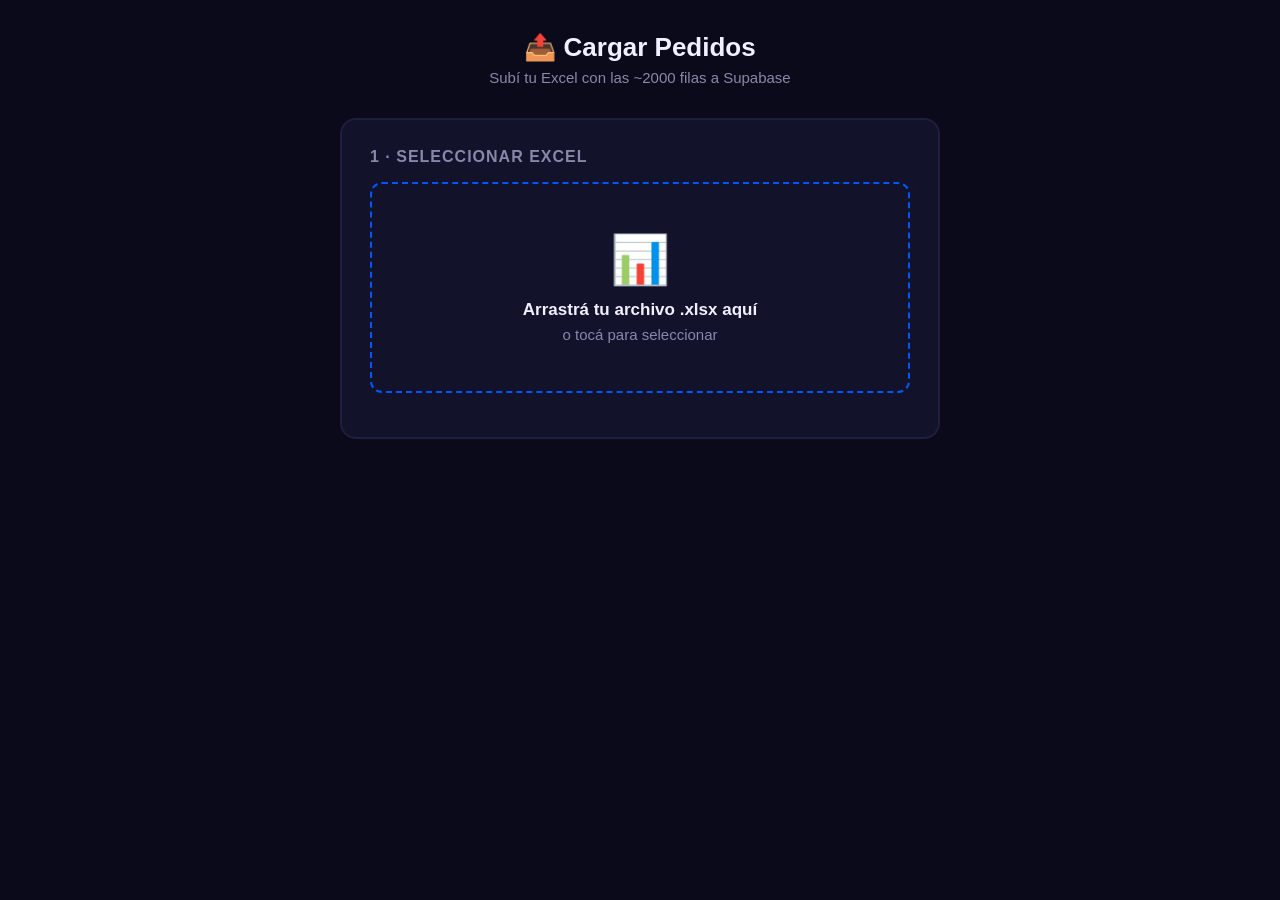
==== uploader.html @ 84cb0013 "feat: riel scanner inicial - camara, supabase, uploader excel" ====
<!DOCTYPE html>
<html lang="es">
<head>
  <meta charset="UTF-8"/>
  <meta name="viewport" content="width=device-width, initial-scale=1.0"/>
  <title>Cargar Pedidos Excel</title>
  <script src="https://cdn.sheetjs.com/xlsx-0.20.3/package/dist/xlsx.full.min.js"></script>
  <style>
    *{box-sizing:border-box;margin:0;padding:0}
    body{font-family:-apple-system,BlinkMacSystemFont,'Segoe UI',sans-serif;background:#0a0a1a;color:#f0f0ff;min-height:100vh;display:flex;flex-direction:column;align-items:center;padding:32px 16px}
    h1{font-size:26px;font-weight:900;margin-bottom:6px}
    .sub{color:#8888aa;margin-bottom:32px;font-size:15px}
    .card{background:#12122a;border:2px solid #1e1e3f;border-radius:16px;padding:28px;width:100%;max-width:600px;margin-bottom:20px}
    .card h2{font-size:16px;font-weight:700;margin-bottom:16px;color:#8888aa;text-transform:uppercase;letter-spacing:1px}
    .drop-zone{border:2px dashed #0057ff;border-radius:12px;padding:48px 20px;text-align:center;cursor:pointer;transition:all .2s;margin-bottom:16px}
    .drop-zone:hover,.drop-zone.drag{background:rgba(0,87,255,.08);border-color:#4d8aff}
    .drop-zone .icon{font-size:48px;margin-bottom:12px}
    .drop-zone p{color:#8888aa;font-size:15px}
    .drop-zone strong{display:block;color:#f0f0ff;font-size:17px;margin-bottom:6px}
    input[type=file]{display:none}
    .btn{width:100%;background:#0057ff;color:#fff;border:none;border-radius:12px;padding:16px;font-size:17px;font-weight:800;cursor:pointer;transition:background .15s;letter-spacing:.5px}
    .btn:disabled{background:#333355;cursor:not-allowed}
    .btn:hover:not(:disabled){background:#003dc2}
    .btn-danger{background:#ff1744}
    .btn-danger:hover:not(:disabled){background:#c4001a}
    .preview{overflow-x:auto;margin-top:16px}
    table{border-collapse:collapse;width:100%;font-size:12px}
    th{background:#1e1e3f;padding:8px 10px;text-align:left;color:#8888aa;white-space:nowrap}
    td{padding:7px 10px;border-bottom:1px solid #1e1e3f;white-space:nowrap}
    .progress-wrap{background:#1e1e3f;border-radius:8px;height:12px;margin:12px 0;overflow:hidden}
    .progress-bar{height:100%;background:#0057ff;border-radius:8px;transition:width .3s;width:0}
    .log{background:#000814;border-radius:10px;padding:14px;font-family:monospace;font-size:13px;max-height:220px;overflow-y:auto;margin-top:12px;line-height:1.7}
    .log .ok{color:#00c853}
    .log .err{color:#ff1744}
    .log .info{color:#8888aa}
    .stats{display:grid;grid-template-columns:repeat(3,1fr);gap:12px;margin-top:16px}
    .stat{background:#1e1e3f;border-radius:10px;padding:16px;text-align:center}
    .stat-n{font-size:30px;font-weight:900;color:#0057ff}
    .stat-l{font-size:12px;color:#8888aa;margin-top:2px}
    .map-grid{display:grid;grid-template-columns:1fr 1fr;gap:10px}
    .map-row{display:flex;align-items:center;gap:8px;font-size:14px}
    .map-row label{color:#8888aa;width:130px;flex-shrink:0;font-size:12px}
    .map-row select{flex:1;background:#1e1e3f;border:1px solid #333355;border-radius:8px;color:#f0f0ff;padding:7px 10px;font-size:13px}
    .badge{display:inline-block;background:#00c853;color:#000;border-radius:20px;padding:3px 12px;font-size:12px;font-weight:700;margin-left:8px}
    .badge.warn{background:#ff9100}
  </style>
</head>
<body>
  <h1>📤 Cargar Pedidos</h1>
  <p class="sub">Subí tu Excel con las ~2000 filas a Supabase</p>

  <!-- PASO 1: Subir archivo -->
  <div class="card">
    <h2>1 · Seleccionar Excel</h2>
    <div class="drop-zone" id="drop-zone" onclick="document.getElementById('file-input').click()">
      <div class="icon">📊</div>
      <strong>Arrastrá tu archivo .xlsx aquí</strong>
      <p>o tocá para seleccionar</p>
    </div>
    <input type="file" id="file-input" accept=".xlsx,.xls,.csv"/>
  </div>

  <!-- PASO 2: Mapeo de columnas (aparece tras leer el archivo) -->
  <div class="card" id="card-map" style="display:none">
    <h2>2 · Mapear columnas <span class="badge" id="badge-filas"></span></h2>
    <p style="color:#8888aa;font-size:13px;margin-bottom:16px">
      Asociá cada campo con la columna de tu Excel.
    </p>
    <div class="map-grid" id="map-grid"></div>
    <div class="preview" id="preview"></div>
  </div>

  <!-- PASO 3: Subir -->
  <div class="card" id="card-upload" style="display:none">
    <h2>3 · Subir a Supabase</h2>
    <div style="display:flex;gap:10px;margin-bottom:12px">
      <button class="btn" id="btn-upload" onclick="uploadData()">⬆️ Subir pedidos</button>
      <button class="btn btn-danger" style="width:auto;padding:16px 20px" onclick="borrarTodo()" title="Borrar todos los pedidos de Supabase">🗑️</button>
    </div>
    <div class="progress-wrap"><div class="progress-bar" id="progress-bar"></div></div>
    <div class="stats">
      <div class="stat"><span class="stat-n" id="s-total">0</span><div class="stat-l">Total filas</div></div>
      <div class="stat"><span class="stat-n" id="s-ok">0</span><div class="stat-l">Subidas</div></div>
      <div class="stat"><span class="stat-n" id="s-err">0</span><div class="stat-l">Errores</div></div>
    </div>
    <div class="log" id="log"></div>
  </div>

  <script>
  // ── CONFIG SUPABASE ──────────────────────────────────────
  const SUPA_URL  = 'https://aylfgwyoxvplfegshewv.supabase.co';
  const SUPA_KEY  = 'eyJhbGciOiJIUzI1NiIsInR5cCI6IkpXVCJ9.eyJpc3MiOiJzdXBhYmFzZSIsInJlZiI6ImF5bGZnd3lveHZwbGZlZ3NoZXd2Iiwicm9sZSI6ImFub24iLCJpYXQiOjE3ODQ3NTQ0MzYsImV4cCI6MjEwMDMzMDQzNn0.MMjgt35jrLB4tdTGIFqTvbzqniyQ1C4EGghAiokipfA';
  const TABLE     = 'pedidos';
  const BATCH     = 200; // filas por lote

  // Campos esperados en Supabase → etiqueta legible
  const FIELDS = {
    factura:       'Factura (ej: TD-N-1)',
    nro_factura:   'Nº Factura / Ticket',
    cliente:       'Cliente / Negocio',
    ruta:          'Ruta',
    ubicacion:     'Ubicación',
    zona:          'Zona',
    negocio:       'Negocio',
    codigo_barras: '⭐ Código de barras',
    cod_producto:  'Código producto',
    producto:      '⭐ Producto (nombre)',
    cantidad:      '⭐ Cantidad',
    planilla:      'Planilla',
    ord_compra:    'Ord. Compra',
    ord_planilla:  'Ord. Planilla',
    ruta_cliente:  'Ruta Cliente',
  };

  let excelRows = [];
  let excelHeaders = [];
  let mapping = {};

  // ── DRAG & DROP ──────────────────────────────────────────
  const dropZone = document.getElementById('drop-zone');
  const fileInput = document.getElementById('file-input');

  dropZone.addEventListener('dragover', e => { e.preventDefault(); dropZone.classList.add('drag'); });
  dropZone.addEventListener('dragleave', () => dropZone.classList.remove('drag'));
  dropZone.addEventListener('drop', e => {
    e.preventDefault(); dropZone.classList.remove('drag');
    handleFile(e.dataTransfer.files[0]);
  });
  fileInput.addEventListener('change', e => handleFile(e.target.files[0]));

  function handleFile(file) {
    if (!file) return;
    const reader = new FileReader();
    reader.onload = e => {
      const wb = XLSX.read(e.target.result, { type: 'array' });
      const ws = wb.Sheets[wb.SheetNames[0]];
      const data = XLSX.utils.sheet_to_json(ws, { defval: '' });
      if (!data.length) { alert('El archivo está vacío'); return; }
      excelRows = data;
      excelHeaders = Object.keys(data[0]);
      dropZone.innerHTML = `<div class="icon">✅</div><strong>${file.name}</strong><p>${data.length} filas leídas</p>`;
      buildMapping();
      document.getElementById('card-map').style.display = 'block';
      document.getElementById('card-upload').style.display = 'block';
      document.getElementById('badge-filas').textContent = data.length + ' filas';
      updateStats();
    };
    reader.readAsArrayBuffer(file);
  }

  // ── MAPEO AUTOMÁTICO ─────────────────────────────────────
  const AUTO_MAP = {
    factura:       ['factura','tipo doc','td'],
    nro_factura:   ['nrofactura','numero','número','ticket','factura n','n°','nro'],
    cliente:       ['cliente','negocio','razon social','razón'],
    ruta:          ['ruta'],
    ubicacion:     ['ubicacion','ubicación'],
    zona:          ['zona'],
    negocio:       ['negocio','cliente'],
    codigo_barras: ['codigo','código','barras','ean','barcode','cod barras'],
    cod_producto:  ['cod producto','codproducto','código producto','codigo producto'],
    producto:      ['producto','descripcion','descripción','nombre'],
    cantidad:      ['cantidad','qty','cant'],
    planilla:      ['planilla'],
    ord_compra:    ['ord.compra','ord compra','orden compra','ordcompra'],
    ord_planilla:  ['ord. planilla','ord planilla','ordplanilla'],
    ruta_cliente:  ['ruta cliente','rutacliente'],
  };

  function normalize(s) {
    return String(s).toLowerCase().replace(/[^a-z0-9]/g,'');
  }

  function autoDetect(field) {
    const candidates = AUTO_MAP[field] || [];
    for (const h of excelHeaders) {
      const hn = normalize(h);
      for (const c of candidates) {
        if (hn.includes(normalize(c))) return h;
      }
    }
    return '';
  }

  function buildMapping() {
    const grid = document.getElementById('map-grid');
    grid.innerHTML = '';
    mapping = {};
    const opts = ['', ...excelHeaders].map(h => `<option value="${h}">${h || '-- ignorar --'}</option>`).join('');

    Object.entries(FIELDS).forEach(([field, label]) => {
      const detected = autoDetect(field);
      mapping[field] = detected;
      const row = document.createElement('div');
      row.className = 'map-row';
      row.innerHTML = `<label>${label}</label>
        <select id="map-${field}" onchange="mapping['${field}']=this.value">
          ${opts}
        </select>`;
      grid.appendChild(row);
      setTimeout(() => {
        const sel = document.getElementById(`map-${field}`);
        if (sel) sel.value = detected;
      }, 0);
    });

    // Preview primeras 3 filas
    buildPreview();
  }

  function buildPreview() {
    const preview = document.getElementById('preview');
    const rows = excelRows.slice(0, 3);
    const cols = excelHeaders.slice(0, 8);
    preview.innerHTML = `<p style="color:#8888aa;font-size:12px;margin:12px 0 6px">Vista previa (3 filas):</p>
      <table><tr>${cols.map(c=>`<th>${c}</th>`).join('')}</tr>
      ${rows.map(r=>`<tr>${cols.map(c=>`<td>${r[c]??''}</td>`).join('')}</tr>`).join('')}
      </table>`;
  }

  function updateStats() {
    document.getElementById('s-total').textContent = excelRows.length;
  }

  // ── UPLOAD ───────────────────────────────────────────────
  let okCount = 0, errCount = 0;

  async function uploadData() {
    const btn = document.getElementById('btn-upload');
    btn.disabled = true;
    okCount = 0; errCount = 0;
    const logEl = document.getElementById('log');
    logEl.innerHTML = '';

    const rows = excelRows.map(r => buildRow(r));
    const total = rows.length;
    log('info', `Iniciando subida de ${total} filas en lotes de ${BATCH}...`);

    for (let i = 0; i < rows.length; i += BATCH) {
      const batch = rows.slice(i, i + BATCH);
      const lote = Math.floor(i/BATCH) + 1;
      try {
        const res = await supaInsert(batch);
        if (res.error) throw res.error;
        okCount += batch.length;
        log('ok', `Lote ${lote}: ${batch.length} filas ✓`);
      } catch(e) {
        errCount += batch.length;
        log('err', `Lote ${lote} ERROR: ${e.message || JSON.stringify(e)}`);
      }
      const pct = Math.round(((i + BATCH) / total) * 100);
      document.getElementById('progress-bar').style.width = Math.min(pct,100) + '%';
      document.getElementById('s-ok').textContent  = okCount;
      document.getElementById('s-err').textContent = errCount;
      logEl.scrollTop = logEl.scrollHeight;
      await sleep(80);
    }

    log(errCount === 0 ? 'ok' : 'err',
        `✅ Listo. ${okCount} filas subidas, ${errCount} errores.`);
    btn.disabled = false;
  }

  function buildRow(r) {
    const row = {};
    Object.keys(FIELDS).forEach(field => {
      const col = mapping[field];
      if (!col) return;
      let val = r[col] ?? '';
      if (field === 'cantidad') val = parseInt(val) || 0;
      else val = String(val).trim();
      row[field] = val;
    });
    return row;
  }

  async function supaInsert(rows) {
    const res = await fetch(`${SUPA_URL}/rest/v1/${TABLE}`, {
      method: 'POST',
      headers: {
        'Content-Type':  'application/json',
        'apikey':        SUPA_KEY,
        'Authorization': `Bearer ${SUPA_KEY}`,
        'Prefer':        'return=minimal',
      },
      body: JSON.stringify(rows),
    });
    if (!res.ok) {
      const err = await res.json().catch(() => ({ message: res.statusText }));
      return { error: err };
    }
    return { error: null };
  }

  async function borrarTodo() {
    if (!confirm('⚠️ ¿Borrar TODOS los pedidos de Supabase? Esto no se puede deshacer.')) return;
    log('info', 'Borrando todos los pedidos...');
    const res = await fetch(`${SUPA_URL}/rest/v1/${TABLE}?id=gte.0`, {
      method: 'DELETE',
      headers: {
        'apikey':        SUPA_KEY,
        'Authorization': `Bearer ${SUPA_KEY}`,
      },
    });
    if (res.ok) log('ok', 'Todos los pedidos borrados ✓');
    else log('err', 'Error al borrar: ' + res.statusText);
  }

  function log(type, msg) {
    const el = document.getElementById('log');
    el.innerHTML += `<div class="${type}">[${new Date().toLocaleTimeString('es-AR')}] ${msg}</div>`;
    el.scrollTop = el.scrollHeight;
  }

  function sleep(ms) { return new Promise(r => setTimeout(r, ms)); }
  </script>
</body>
</html>
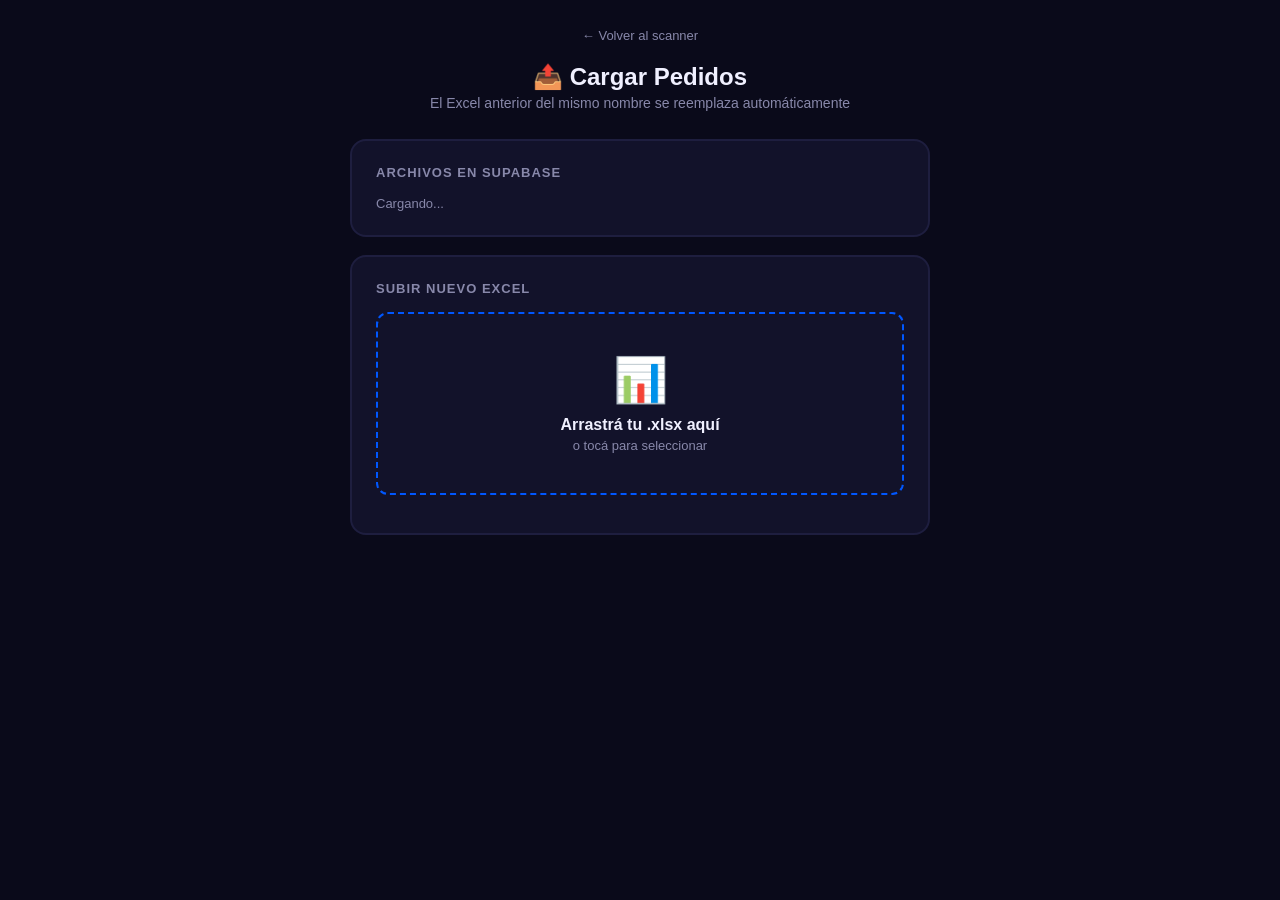
==== commit f7456224: "feat: checklist por producto en tiempo real, deduplicacion por archivo excel" ====
--- a/uploader.html
+++ b/uploader.html
@@ -3,316 +3,336 @@
 <head>
   <meta charset="UTF-8"/>
   <meta name="viewport" content="width=device-width, initial-scale=1.0"/>
-  <title>Cargar Pedidos Excel</title>
+  <title>Cargar Pedidos</title>
   <script src="https://cdn.sheetjs.com/xlsx-0.20.3/package/dist/xlsx.full.min.js"></script>
   <style>
     *{box-sizing:border-box;margin:0;padding:0}
-    body{font-family:-apple-system,BlinkMacSystemFont,'Segoe UI',sans-serif;background:#0a0a1a;color:#f0f0ff;min-height:100vh;display:flex;flex-direction:column;align-items:center;padding:32px 16px}
-    h1{font-size:26px;font-weight:900;margin-bottom:6px}
-    .sub{color:#8888aa;margin-bottom:32px;font-size:15px}
-    .card{background:#12122a;border:2px solid #1e1e3f;border-radius:16px;padding:28px;width:100%;max-width:600px;margin-bottom:20px}
-    .card h2{font-size:16px;font-weight:700;margin-bottom:16px;color:#8888aa;text-transform:uppercase;letter-spacing:1px}
-    .drop-zone{border:2px dashed #0057ff;border-radius:12px;padding:48px 20px;text-align:center;cursor:pointer;transition:all .2s;margin-bottom:16px}
-    .drop-zone:hover,.drop-zone.drag{background:rgba(0,87,255,.08);border-color:#4d8aff}
-    .drop-zone .icon{font-size:48px;margin-bottom:12px}
-    .drop-zone p{color:#8888aa;font-size:15px}
-    .drop-zone strong{display:block;color:#f0f0ff;font-size:17px;margin-bottom:6px}
+    body{font-family:-apple-system,BlinkMacSystemFont,'Segoe UI',sans-serif;
+         background:#0a0a1a;color:#f0f0ff;min-height:100vh;
+         display:flex;flex-direction:column;align-items:center;padding:28px 16px}
+    h1{font-size:24px;font-weight:900;margin-bottom:4px}
+    .sub{color:#8888aa;margin-bottom:28px;font-size:14px}
+    .card{background:#12122a;border:2px solid #1e1e3f;border-radius:16px;
+          padding:24px;width:100%;max-width:580px;margin-bottom:18px}
+    .card h2{font-size:13px;font-weight:700;text-transform:uppercase;
+             letter-spacing:1px;color:#8888aa;margin-bottom:16px}
+    .drop{border:2px dashed #0057ff;border-radius:12px;padding:40px 16px;
+          text-align:center;cursor:pointer;transition:.2s;margin-bottom:14px}
+    .drop:hover,.drop.drag{background:rgba(0,87,255,.07)}
+    .drop .ico{font-size:44px;margin-bottom:10px}
+    .drop strong{display:block;font-size:16px;margin-bottom:4px}
+    .drop p{color:#8888aa;font-size:13px}
     input[type=file]{display:none}
-    .btn{width:100%;background:#0057ff;color:#fff;border:none;border-radius:12px;padding:16px;font-size:17px;font-weight:800;cursor:pointer;transition:background .15s;letter-spacing:.5px}
+    .btn{width:100%;background:#0057ff;color:#fff;border:none;border-radius:12px;
+         padding:15px;font-size:16px;font-weight:800;cursor:pointer;transition:.15s}
     .btn:disabled{background:#333355;cursor:not-allowed}
     .btn:hover:not(:disabled){background:#003dc2}
-    .btn-danger{background:#ff1744}
-    .btn-danger:hover:not(:disabled){background:#c4001a}
-    .preview{overflow-x:auto;margin-top:16px}
-    table{border-collapse:collapse;width:100%;font-size:12px}
-    th{background:#1e1e3f;padding:8px 10px;text-align:left;color:#8888aa;white-space:nowrap}
-    td{padding:7px 10px;border-bottom:1px solid #1e1e3f;white-space:nowrap}
-    .progress-wrap{background:#1e1e3f;border-radius:8px;height:12px;margin:12px 0;overflow:hidden}
-    .progress-bar{height:100%;background:#0057ff;border-radius:8px;transition:width .3s;width:0}
-    .log{background:#000814;border-radius:10px;padding:14px;font-family:monospace;font-size:13px;max-height:220px;overflow-y:auto;margin-top:12px;line-height:1.7}
-    .log .ok{color:#00c853}
-    .log .err{color:#ff1744}
-    .log .info{color:#8888aa}
-    .stats{display:grid;grid-template-columns:repeat(3,1fr);gap:12px;margin-top:16px}
-    .stat{background:#1e1e3f;border-radius:10px;padding:16px;text-align:center}
-    .stat-n{font-size:30px;font-weight:900;color:#0057ff}
-    .stat-l{font-size:12px;color:#8888aa;margin-top:2px}
-    .map-grid{display:grid;grid-template-columns:1fr 1fr;gap:10px}
-    .map-row{display:flex;align-items:center;gap:8px;font-size:14px}
-    .map-row label{color:#8888aa;width:130px;flex-shrink:0;font-size:12px}
-    .map-row select{flex:1;background:#1e1e3f;border:1px solid #333355;border-radius:8px;color:#f0f0ff;padding:7px 10px;font-size:13px}
-    .badge{display:inline-block;background:#00c853;color:#000;border-radius:20px;padding:3px 12px;font-size:12px;font-weight:700;margin-left:8px}
-    .badge.warn{background:#ff9100}
+    .btn-red{background:#ff1744}
+    .btn-red:hover:not(:disabled){background:#c4001a}
+    .warn-box{background:rgba(255,145,0,.1);border:1px solid #ff9100;border-radius:10px;
+              padding:14px 16px;font-size:13px;color:#ff9100;margin-bottom:14px;display:none}
+    .map-grid{display:grid;grid-template-columns:1fr 1fr;gap:8px;margin-bottom:14px}
+    .map-row{display:flex;align-items:center;gap:6px}
+    .map-row label{color:#8888aa;font-size:11px;width:140px;flex-shrink:0}
+    .map-row select{flex:1;background:#1e1e3f;border:1px solid #333;border-radius:8px;
+                    color:#f0f0ff;padding:6px 8px;font-size:12px}
+    .preview{overflow-x:auto;margin-bottom:12px}
+    table{border-collapse:collapse;width:100%;font-size:11px}
+    th{background:#1e1e3f;padding:7px 9px;text-align:left;color:#8888aa;white-space:nowrap}
+    td{padding:6px 9px;border-bottom:1px solid #1e1e3f;white-space:nowrap}
+    .prog-wrap{background:#1e1e3f;border-radius:8px;height:10px;margin:10px 0;overflow:hidden}
+    .prog-bar{height:100%;background:#0057ff;border-radius:8px;transition:width .3s;width:0}
+    .stats{display:grid;grid-template-columns:repeat(3,1fr);gap:10px;margin:12px 0}
+    .stat{background:#1e1e3f;border-radius:10px;padding:14px;text-align:center}
+    .stat-n{font-size:26px;font-weight:900;color:#0057ff;display:block}
+    .stat-l{font-size:11px;color:#8888aa}
+    .log{background:#000814;border-radius:10px;padding:12px;font-family:monospace;
+         font-size:12px;max-height:200px;overflow-y:auto;margin-top:10px;line-height:1.7}
+    .ok{color:#00c853}.err{color:#ff1744}.info{color:#8888aa}.warn{color:#ff9100}
+    .archivos-list{display:flex;flex-direction:column;gap:8px}
+    .arch-item{background:#1e1e3f;border-radius:10px;padding:12px 14px;
+               display:flex;justify-content:space-between;align-items:center;font-size:13px}
+    .arch-name{font-weight:700}
+    .arch-meta{color:#8888aa;font-size:12px}
+    .btn-del{background:#ff1744;color:#fff;border:none;border-radius:8px;
+             padding:6px 12px;font-size:12px;cursor:pointer;font-weight:700}
+    .back{color:#8888aa;font-size:13px;text-decoration:none;margin-bottom:20px;display:inline-block}
   </style>
 </head>
 <body>
+  <a href="/" class="back">← Volver al scanner</a>
   <h1>📤 Cargar Pedidos</h1>
-  <p class="sub">Subí tu Excel con las ~2000 filas a Supabase</p>
-
-  <!-- PASO 1: Subir archivo -->
+  <p class="sub">El Excel anterior del mismo nombre se reemplaza automáticamente</p>
+
+  <!-- Archivos cargados -->
+  <div class="card" id="card-archivos">
+    <h2>Archivos en Supabase</h2>
+    <div class="archivos-list" id="archivos-list">
+      <p style="color:#8888aa;font-size:13px">Cargando...</p>
+    </div>
+  </div>
+
+  <!-- Subir archivo -->
   <div class="card">
-    <h2>1 · Seleccionar Excel</h2>
-    <div class="drop-zone" id="drop-zone" onclick="document.getElementById('file-input').click()">
-      <div class="icon">📊</div>
-      <strong>Arrastrá tu archivo .xlsx aquí</strong>
+    <h2>Subir nuevo Excel</h2>
+    <div class="drop" id="drop" onclick="document.getElementById('fi').click()">
+      <div class="ico">📊</div>
+      <strong>Arrastrá tu .xlsx aquí</strong>
       <p>o tocá para seleccionar</p>
     </div>
-    <input type="file" id="file-input" accept=".xlsx,.xls,.csv"/>
+    <input type="file" id="fi" accept=".xlsx,.xls,.csv"/>
+    <div class="warn-box" id="warn-box"></div>
   </div>
 
-  <!-- PASO 2: Mapeo de columnas (aparece tras leer el archivo) -->
+  <!-- Mapeo -->
   <div class="card" id="card-map" style="display:none">
-    <h2>2 · Mapear columnas <span class="badge" id="badge-filas"></span></h2>
-    <p style="color:#8888aa;font-size:13px;margin-bottom:16px">
-      Asociá cada campo con la columna de tu Excel.
-    </p>
+    <h2>Mapear columnas <span id="badge-filas" style="background:#0057ff;color:#fff;padding:2px 10px;border-radius:20px;font-size:11px;margin-left:6px"></span></h2>
     <div class="map-grid" id="map-grid"></div>
     <div class="preview" id="preview"></div>
   </div>
 
-  <!-- PASO 3: Subir -->
+  <!-- Upload -->
   <div class="card" id="card-upload" style="display:none">
-    <h2>3 · Subir a Supabase</h2>
-    <div style="display:flex;gap:10px;margin-bottom:12px">
-      <button class="btn" id="btn-upload" onclick="uploadData()">⬆️ Subir pedidos</button>
-      <button class="btn btn-danger" style="width:auto;padding:16px 20px" onclick="borrarTodo()" title="Borrar todos los pedidos de Supabase">🗑️</button>
+    <h2>Subir a Supabase</h2>
+    <div style="display:flex;gap:10px;margin-bottom:10px">
+      <button class="btn" id="btn-up" onclick="uploadData()">⬆️ Subir pedidos</button>
     </div>
-    <div class="progress-wrap"><div class="progress-bar" id="progress-bar"></div></div>
+    <div class="prog-wrap"><div class="prog-bar" id="prog"></div></div>
     <div class="stats">
-      <div class="stat"><span class="stat-n" id="s-total">0</span><div class="stat-l">Total filas</div></div>
-      <div class="stat"><span class="stat-n" id="s-ok">0</span><div class="stat-l">Subidas</div></div>
-      <div class="stat"><span class="stat-n" id="s-err">0</span><div class="stat-l">Errores</div></div>
+      <div class="stat"><span class="stat-n" id="s-t">0</span><span class="stat-l">Total</span></div>
+      <div class="stat"><span class="stat-n" id="s-ok">0</span><span class="stat-l">Subidas</span></div>
+      <div class="stat"><span class="stat-n" id="s-e">0</span><span class="stat-l">Errores</span></div>
     </div>
     <div class="log" id="log"></div>
   </div>
 
-  <script>
-  // ── CONFIG SUPABASE ──────────────────────────────────────
-  const SUPA_URL  = 'https://aylfgwyoxvplfegshewv.supabase.co';
-  const SUPA_KEY  = 'eyJhbGciOiJIUzI1NiIsInR5cCI6IkpXVCJ9.eyJpc3MiOiJzdXBhYmFzZSIsInJlZiI6ImF5bGZnd3lveHZwbGZlZ3NoZXd2Iiwicm9sZSI6ImFub24iLCJpYXQiOjE3ODQ3NTQ0MzYsImV4cCI6MjEwMDMzMDQzNn0.MMjgt35jrLB4tdTGIFqTvbzqniyQ1C4EGghAiokipfA';
-  const TABLE     = 'pedidos';
-  const BATCH     = 200; // filas por lote
-
-  // Campos esperados en Supabase → etiqueta legible
-  const FIELDS = {
-    factura:       'Factura (ej: TD-N-1)',
-    nro_factura:   'Nº Factura / Ticket',
-    cliente:       'Cliente / Negocio',
-    ruta:          'Ruta',
-    ubicacion:     'Ubicación',
-    zona:          'Zona',
-    negocio:       'Negocio',
-    codigo_barras: '⭐ Código de barras',
-    cod_producto:  'Código producto',
-    producto:      '⭐ Producto (nombre)',
-    cantidad:      '⭐ Cantidad',
-    planilla:      'Planilla',
-    ord_compra:    'Ord. Compra',
-    ord_planilla:  'Ord. Planilla',
-    ruta_cliente:  'Ruta Cliente',
+<script>
+const SUPA = 'https://aylfgwyoxvplfegshewv.supabase.co';
+const KEY  = 'eyJhbGciOiJIUzI1NiIsInR5cCI6IkpXVCJ9.eyJpc3MiOiJzdXBhYmFzZSIsInJlZiI6ImF5bGZnd3lveHZwbGZlZ3NoZXd2Iiwicm9sZSI6ImFub24iLCJpYXQiOjE3ODQ3NTQ0MzYsImV4cCI6MjEwMDMzMDQzNn0.MMjgt35jrLB4tdTGIFqTvbzqniyQ1C4EGghAiokipfA';
+const BATCH = 200;
+
+const FIELDS = {
+  factura:       'Factura',
+  nro_factura:   '⭐ Nº Factura (col. "Cliente")',
+  cliente:       '⭐ Nombre cliente (col. "Negocio")',
+  ruta:          'Ruta',
+  ubicacion:     'Ubicación',
+  zona:          'Zona',
+  negocio:       'Negocio',
+  codigo_barras: '⭐ Código de barras (col. "barras")',
+  cod_producto:  'Código producto',
+  producto:      '⭐ Producto',
+  cantidad:      '⭐ Cantidad',
+  planilla:      'Planilla',
+  ord_compra:    'Ord. Compra',
+  ord_planilla:  'Ord. Planilla',
+  ruta_cliente:  'Ruta Cliente',
+};
+
+const AUTO_MAP = {
+  factura:       ['factura'],
+  nro_factura:   ['cliente'],
+  cliente:       ['negocio'],
+  ruta:          ['ruta'],
+  ubicacion:     ['ubicacion','ubicación'],
+  zona:          ['zona'],
+  negocio:       ['negocio'],
+  codigo_barras: ['barras','codigo','código','ean','barcode'],
+  cod_producto:  ['código','codigo'],
+  producto:      ['producto'],
+  cantidad:      ['cantidad','qty','cant'],
+  planilla:      ['planilla'],
+  ord_compra:    ['ord.compra','ord compra','orden compra'],
+  ord_planilla:  ['ord. planilla','ord planilla'],
+  ruta_cliente:  ['ruta cliente','rutacliente'],
+};
+
+let excelRows = [], excelHeaders = [], mapping = {}, fileName = '';
+
+// ── DRAG & DROP ─────────────────────────────────────────
+const drop = document.getElementById('drop');
+const fi   = document.getElementById('fi');
+drop.addEventListener('dragover', e=>{e.preventDefault();drop.classList.add('drag')});
+drop.addEventListener('dragleave',()=>drop.classList.remove('drag'));
+drop.addEventListener('drop',e=>{e.preventDefault();drop.classList.remove('drag');handleFile(e.dataTransfer.files[0])});
+fi.addEventListener('change',e=>handleFile(e.target.files[0]));
+
+function handleFile(file) {
+  if (!file) return;
+  fileName = file.name;
+  const reader = new FileReader();
+  reader.onload = e => {
+    const wb   = XLSX.read(e.target.result,{type:'array'});
+    const ws   = wb.Sheets[wb.SheetNames[0]];
+    const data = XLSX.utils.sheet_to_json(ws,{defval:''});
+    if (!data.length){alert('Archivo vacío');return}
+    excelRows   = data;
+    excelHeaders = Object.keys(data[0]);
+    drop.innerHTML = `<div class="ico">✅</div><strong>${file.name}</strong><p>${data.length} filas leídas</p>`;
+    // Advertir si ya existe ese archivo
+    checkArchivoExistente(fileName);
+    buildMapping();
+    document.getElementById('card-map').style.display    = 'block';
+    document.getElementById('card-upload').style.display = 'block';
+    document.getElementById('badge-filas').textContent   = data.length + ' filas';
+    document.getElementById('s-t').textContent           = data.length;
   };
-
-  let excelRows = [];
-  let excelHeaders = [];
-  let mapping = {};
-
-  // ── DRAG & DROP ──────────────────────────────────────────
-  const dropZone = document.getElementById('drop-zone');
-  const fileInput = document.getElementById('file-input');
-
-  dropZone.addEventListener('dragover', e => { e.preventDefault(); dropZone.classList.add('drag'); });
-  dropZone.addEventListener('dragleave', () => dropZone.classList.remove('drag'));
-  dropZone.addEventListener('drop', e => {
-    e.preventDefault(); dropZone.classList.remove('drag');
-    handleFile(e.dataTransfer.files[0]);
+  reader.readAsArrayBuffer(file);
+}
+
+async function checkArchivoExistente(nombre) {
+  const r = await supaFetch(`pedidos?archivo=eq.${enc(nombre)}&select=id&limit=1`,'GET');
+  const wb = document.getElementById('warn-box');
+  if (r && r.length) {
+    wb.style.display = 'block';
+    wb.textContent = `⚠️ Ya existe "${nombre}" en Supabase. Al subir, los datos anteriores se reemplazarán automáticamente.`;
+  } else {
+    wb.style.display = 'none';
+  }
+}
+
+// ── MAPEO ───────────────────────────────────────────────
+function normalize(s){return String(s).toLowerCase().replace(/[^a-z0-9]/g,'')}
+function autoDetect(field){
+  for(const h of excelHeaders){
+    const hn=normalize(h);
+    for(const c of (AUTO_MAP[field]||[])){
+      if(hn.includes(normalize(c))) return h;
+    }
+  }
+  return '';
+}
+function buildMapping(){
+  const grid=document.getElementById('map-grid');
+  grid.innerHTML='';
+  mapping={};
+  const opts=['', ...excelHeaders].map(h=>`<option value="${h}">${h||'-- ignorar --'}</option>`).join('');
+  Object.entries(FIELDS).forEach(([field,label])=>{
+    const det=autoDetect(field);
+    mapping[field]=det;
+    const row=document.createElement('div');
+    row.className='map-row';
+    row.innerHTML=`<label>${label}</label>
+      <select id="mp-${field}" onchange="mapping['${field}']=this.value">${opts}</select>`;
+    grid.appendChild(row);
+    setTimeout(()=>{const s=document.getElementById(`mp-${field}`);if(s)s.value=det},0);
   });
-  fileInput.addEventListener('change', e => handleFile(e.target.files[0]));
-
-  function handleFile(file) {
-    if (!file) return;
-    const reader = new FileReader();
-    reader.onload = e => {
-      const wb = XLSX.read(e.target.result, { type: 'array' });
-      const ws = wb.Sheets[wb.SheetNames[0]];
-      const data = XLSX.utils.sheet_to_json(ws, { defval: '' });
-      if (!data.length) { alert('El archivo está vacío'); return; }
-      excelRows = data;
-      excelHeaders = Object.keys(data[0]);
-      dropZone.innerHTML = `<div class="icon">✅</div><strong>${file.name}</strong><p>${data.length} filas leídas</p>`;
-      buildMapping();
-      document.getElementById('card-map').style.display = 'block';
-      document.getElementById('card-upload').style.display = 'block';
-      document.getElementById('badge-filas').textContent = data.length + ' filas';
-      updateStats();
-    };
-    reader.readAsArrayBuffer(file);
+  // preview
+  const cols=excelHeaders.slice(0,8);
+  const rows=excelRows.slice(0,3);
+  document.getElementById('preview').innerHTML=`
+    <p style="color:#8888aa;font-size:11px;margin:10px 0 6px">Vista previa:</p>
+    <table><tr>${cols.map(c=>`<th>${c}</th>`).join('')}</tr>
+    ${rows.map(r=>`<tr>${cols.map(c=>`<td>${r[c]??''}</td>`).join('')}</tr>`).join('')}
+    </table>`;
+}
+
+// ── UPLOAD ──────────────────────────────────────────────
+let okCnt=0, errCnt=0;
+async function uploadData(){
+  const btn=document.getElementById('btn-up');
+  btn.disabled=true; okCnt=0; errCnt=0;
+  document.getElementById('log').innerHTML='';
+
+  // 1. Borrar filas anteriores del mismo archivo
+  log('info',`Borrando datos anteriores de "${fileName}"...`);
+  await supaFetch(`pedidos?archivo=eq.${enc(fileName)}`,'DELETE');
+  log('ok','Datos anteriores eliminados ✓');
+
+  // 2. Construir filas
+  const rows = excelRows.map(r=>buildRow(r));
+  log('info',`Subiendo ${rows.length} filas en lotes de ${BATCH}...`);
+
+  for(let i=0;i<rows.length;i+=BATCH){
+    const batch=rows.slice(i,i+BATCH);
+    const lote=Math.floor(i/BATCH)+1;
+    const err=await supaInsert(batch);
+    if(err){ errCnt+=batch.length; log('err',`Lote ${lote} ERROR: ${err.message||JSON.stringify(err)}`); }
+    else   { okCnt+=batch.length;  log('ok', `Lote ${lote}: ${batch.length} filas ✓`); }
+    const pct=Math.min(Math.round(((i+BATCH)/rows.length)*100),100);
+    document.getElementById('prog').style.width=pct+'%';
+    document.getElementById('s-ok').textContent=okCnt;
+    document.getElementById('s-e').textContent=errCnt;
+    document.getElementById('log').scrollTop=9999;
+    await sleep(60);
   }
-
-  // ── MAPEO AUTOMÁTICO ─────────────────────────────────────
-  const AUTO_MAP = {
-    factura:       ['factura','tipo doc','td'],
-    nro_factura:   ['nrofactura','numero','número','ticket','factura n','n°','nro'],
-    cliente:       ['cliente','negocio','razon social','razón'],
-    ruta:          ['ruta'],
-    ubicacion:     ['ubicacion','ubicación'],
-    zona:          ['zona'],
-    negocio:       ['negocio','cliente'],
-    codigo_barras: ['codigo','código','barras','ean','barcode','cod barras'],
-    cod_producto:  ['cod producto','codproducto','código producto','codigo producto'],
-    producto:      ['producto','descripcion','descripción','nombre'],
-    cantidad:      ['cantidad','qty','cant'],
-    planilla:      ['planilla'],
-    ord_compra:    ['ord.compra','ord compra','orden compra','ordcompra'],
-    ord_planilla:  ['ord. planilla','ord planilla','ordplanilla'],
-    ruta_cliente:  ['ruta cliente','rutacliente'],
-  };
-
-  function normalize(s) {
-    return String(s).toLowerCase().replace(/[^a-z0-9]/g,'');
+  log(errCnt===0?'ok':'err',`✅ Listo. ${okCnt} filas subidas, ${errCnt} errores.`);
+  btn.disabled=false;
+  loadArchivos();
+}
+
+function buildRow(r){
+  const row={archivo: fileName};
+  Object.keys(FIELDS).forEach(field=>{
+    const col=mapping[field];
+    if(!col) return;
+    let val=r[col]??'';
+    if(field==='cantidad'){
+      val=parseInt(val)||0;
+    } else {
+      val=String(val).trim();
+      // Convertir notación científica: 7.702E+12 → 7702001044450
+      if(/^[\d.]+[eE][+\-]?\d+$/.test(val.replace(',','.'))){
+        val=String(Math.round(Number(val.replace(',','.'))));
+      }
+      val=val.replace(/,/g,'');
+    }
+    row[field]=val;
+  });
+  return row;
+}
+
+// ── ARCHIVOS ────────────────────────────────────────────
+async function loadArchivos(){
+  const r=await supaFetch('pedidos?select=archivo&limit=10000','GET');
+  if(!r){document.getElementById('archivos-list').innerHTML='<p style="color:#ff1744">Error cargando</p>';return}
+  const conteo={};
+  r.forEach(({archivo})=>{ if(archivo) conteo[archivo]=(conteo[archivo]||0)+1; });
+  const list=document.getElementById('archivos-list');
+  if(!Object.keys(conteo).length){
+    list.innerHTML='<p style="color:#8888aa;font-size:13px">No hay archivos cargados aún.</p>';return;
   }
-
-  function autoDetect(field) {
-    const candidates = AUTO_MAP[field] || [];
-    for (const h of excelHeaders) {
-      const hn = normalize(h);
-      for (const c of candidates) {
-        if (hn.includes(normalize(c))) return h;
-      }
-    }
-    return '';
-  }
-
-  function buildMapping() {
-    const grid = document.getElementById('map-grid');
-    grid.innerHTML = '';
-    mapping = {};
-    const opts = ['', ...excelHeaders].map(h => `<option value="${h}">${h || '-- ignorar --'}</option>`).join('');
-
-    Object.entries(FIELDS).forEach(([field, label]) => {
-      const detected = autoDetect(field);
-      mapping[field] = detected;
-      const row = document.createElement('div');
-      row.className = 'map-row';
-      row.innerHTML = `<label>${label}</label>
-        <select id="map-${field}" onchange="mapping['${field}']=this.value">
-          ${opts}
-        </select>`;
-      grid.appendChild(row);
-      setTimeout(() => {
-        const sel = document.getElementById(`map-${field}`);
-        if (sel) sel.value = detected;
-      }, 0);
-    });
-
-    // Preview primeras 3 filas
-    buildPreview();
-  }
-
-  function buildPreview() {
-    const preview = document.getElementById('preview');
-    const rows = excelRows.slice(0, 3);
-    const cols = excelHeaders.slice(0, 8);
-    preview.innerHTML = `<p style="color:#8888aa;font-size:12px;margin:12px 0 6px">Vista previa (3 filas):</p>
-      <table><tr>${cols.map(c=>`<th>${c}</th>`).join('')}</tr>
-      ${rows.map(r=>`<tr>${cols.map(c=>`<td>${r[c]??''}</td>`).join('')}</tr>`).join('')}
-      </table>`;
-  }
-
-  function updateStats() {
-    document.getElementById('s-total').textContent = excelRows.length;
-  }
-
-  // ── UPLOAD ───────────────────────────────────────────────
-  let okCount = 0, errCount = 0;
-
-  async function uploadData() {
-    const btn = document.getElementById('btn-upload');
-    btn.disabled = true;
-    okCount = 0; errCount = 0;
-    const logEl = document.getElementById('log');
-    logEl.innerHTML = '';
-
-    const rows = excelRows.map(r => buildRow(r));
-    const total = rows.length;
-    log('info', `Iniciando subida de ${total} filas en lotes de ${BATCH}...`);
-
-    for (let i = 0; i < rows.length; i += BATCH) {
-      const batch = rows.slice(i, i + BATCH);
-      const lote = Math.floor(i/BATCH) + 1;
-      try {
-        const res = await supaInsert(batch);
-        if (res.error) throw res.error;
-        okCount += batch.length;
-        log('ok', `Lote ${lote}: ${batch.length} filas ✓`);
-      } catch(e) {
-        errCount += batch.length;
-        log('err', `Lote ${lote} ERROR: ${e.message || JSON.stringify(e)}`);
-      }
-      const pct = Math.round(((i + BATCH) / total) * 100);
-      document.getElementById('progress-bar').style.width = Math.min(pct,100) + '%';
-      document.getElementById('s-ok').textContent  = okCount;
-      document.getElementById('s-err').textContent = errCount;
-      logEl.scrollTop = logEl.scrollHeight;
-      await sleep(80);
-    }
-
-    log(errCount === 0 ? 'ok' : 'err',
-        `✅ Listo. ${okCount} filas subidas, ${errCount} errores.`);
-    btn.disabled = false;
-  }
-
-  function buildRow(r) {
-    const row = {};
-    Object.keys(FIELDS).forEach(field => {
-      const col = mapping[field];
-      if (!col) return;
-      let val = r[col] ?? '';
-      if (field === 'cantidad') val = parseInt(val) || 0;
-      else val = String(val).trim();
-      row[field] = val;
-    });
-    return row;
-  }
-
-  async function supaInsert(rows) {
-    const res = await fetch(`${SUPA_URL}/rest/v1/${TABLE}`, {
-      method: 'POST',
-      headers: {
-        'Content-Type':  'application/json',
-        'apikey':        SUPA_KEY,
-        'Authorization': `Bearer ${SUPA_KEY}`,
-        'Prefer':        'return=minimal',
-      },
-      body: JSON.stringify(rows),
-    });
-    if (!res.ok) {
-      const err = await res.json().catch(() => ({ message: res.statusText }));
-      return { error: err };
-    }
-    return { error: null };
-  }
-
-  async function borrarTodo() {
-    if (!confirm('⚠️ ¿Borrar TODOS los pedidos de Supabase? Esto no se puede deshacer.')) return;
-    log('info', 'Borrando todos los pedidos...');
-    const res = await fetch(`${SUPA_URL}/rest/v1/${TABLE}?id=gte.0`, {
-      method: 'DELETE',
-      headers: {
-        'apikey':        SUPA_KEY,
-        'Authorization': `Bearer ${SUPA_KEY}`,
-      },
-    });
-    if (res.ok) log('ok', 'Todos los pedidos borrados ✓');
-    else log('err', 'Error al borrar: ' + res.statusText);
-  }
-
-  function log(type, msg) {
-    const el = document.getElementById('log');
-    el.innerHTML += `<div class="${type}">[${new Date().toLocaleTimeString('es-AR')}] ${msg}</div>`;
-    el.scrollTop = el.scrollHeight;
-  }
-
-  function sleep(ms) { return new Promise(r => setTimeout(r, ms)); }
-  </script>
+  list.innerHTML=Object.entries(conteo).map(([name,cnt])=>`
+    <div class="arch-item">
+      <div><div class="arch-name">📄 ${name}</div>
+           <div class="arch-meta">${cnt} filas</div></div>
+      <button class="btn-del" onclick="borrarArchivo('${name.replace(/'/g,"\\'")}')">🗑️ Borrar</button>
+    </div>`).join('');
+}
+
+async function borrarArchivo(nombre){
+  if(!confirm(`¿Borrar todos los pedidos de "${nombre}"?`)) return;
+  await supaFetch(`pedidos?archivo=eq.${enc(nombre)}`,'DELETE');
+  log('ok',`"${nombre}" borrado ✓`);
+  loadArchivos();
+}
+
+// ── UTILS ───────────────────────────────────────────────
+async function supaFetch(path,method='GET',body=null){
+  const opts={method,headers:{'apikey':KEY,'Authorization':`Bearer ${KEY}`,'Content-Type':'application/json'}};
+  if(body) opts.body=JSON.stringify(body);
+  const r=await fetch(`${SUPA}/rest/v1/${path}`,opts);
+  if(method==='GET') return r.json();
+  return r.ok?null:r.json().catch(()=>({message:r.statusText}));
+}
+async function supaInsert(rows){
+  const r=await fetch(`${SUPA}/rest/v1/pedidos`,{
+    method:'POST',
+    headers:{'apikey':KEY,'Authorization':`Bearer ${KEY}`,'Content-Type':'application/json','Prefer':'return=minimal'},
+    body:JSON.stringify(rows)
+  });
+  return r.ok?null:await r.json().catch(()=>({message:r.statusText}));
+}
+function enc(s){return encodeURIComponent(s)}
+function sleep(ms){return new Promise(r=>setTimeout(r,ms))}
+function log(type,msg){
+  const el=document.getElementById('log');
+  el.innerHTML+=`<div class="${type}">[${new Date().toLocaleTimeString('es-AR')}] ${msg}</div>`;
+  el.scrollTop=9999;
+}
+
+// Init
+loadArchivos();
+</script>
 </body>
 </html>
